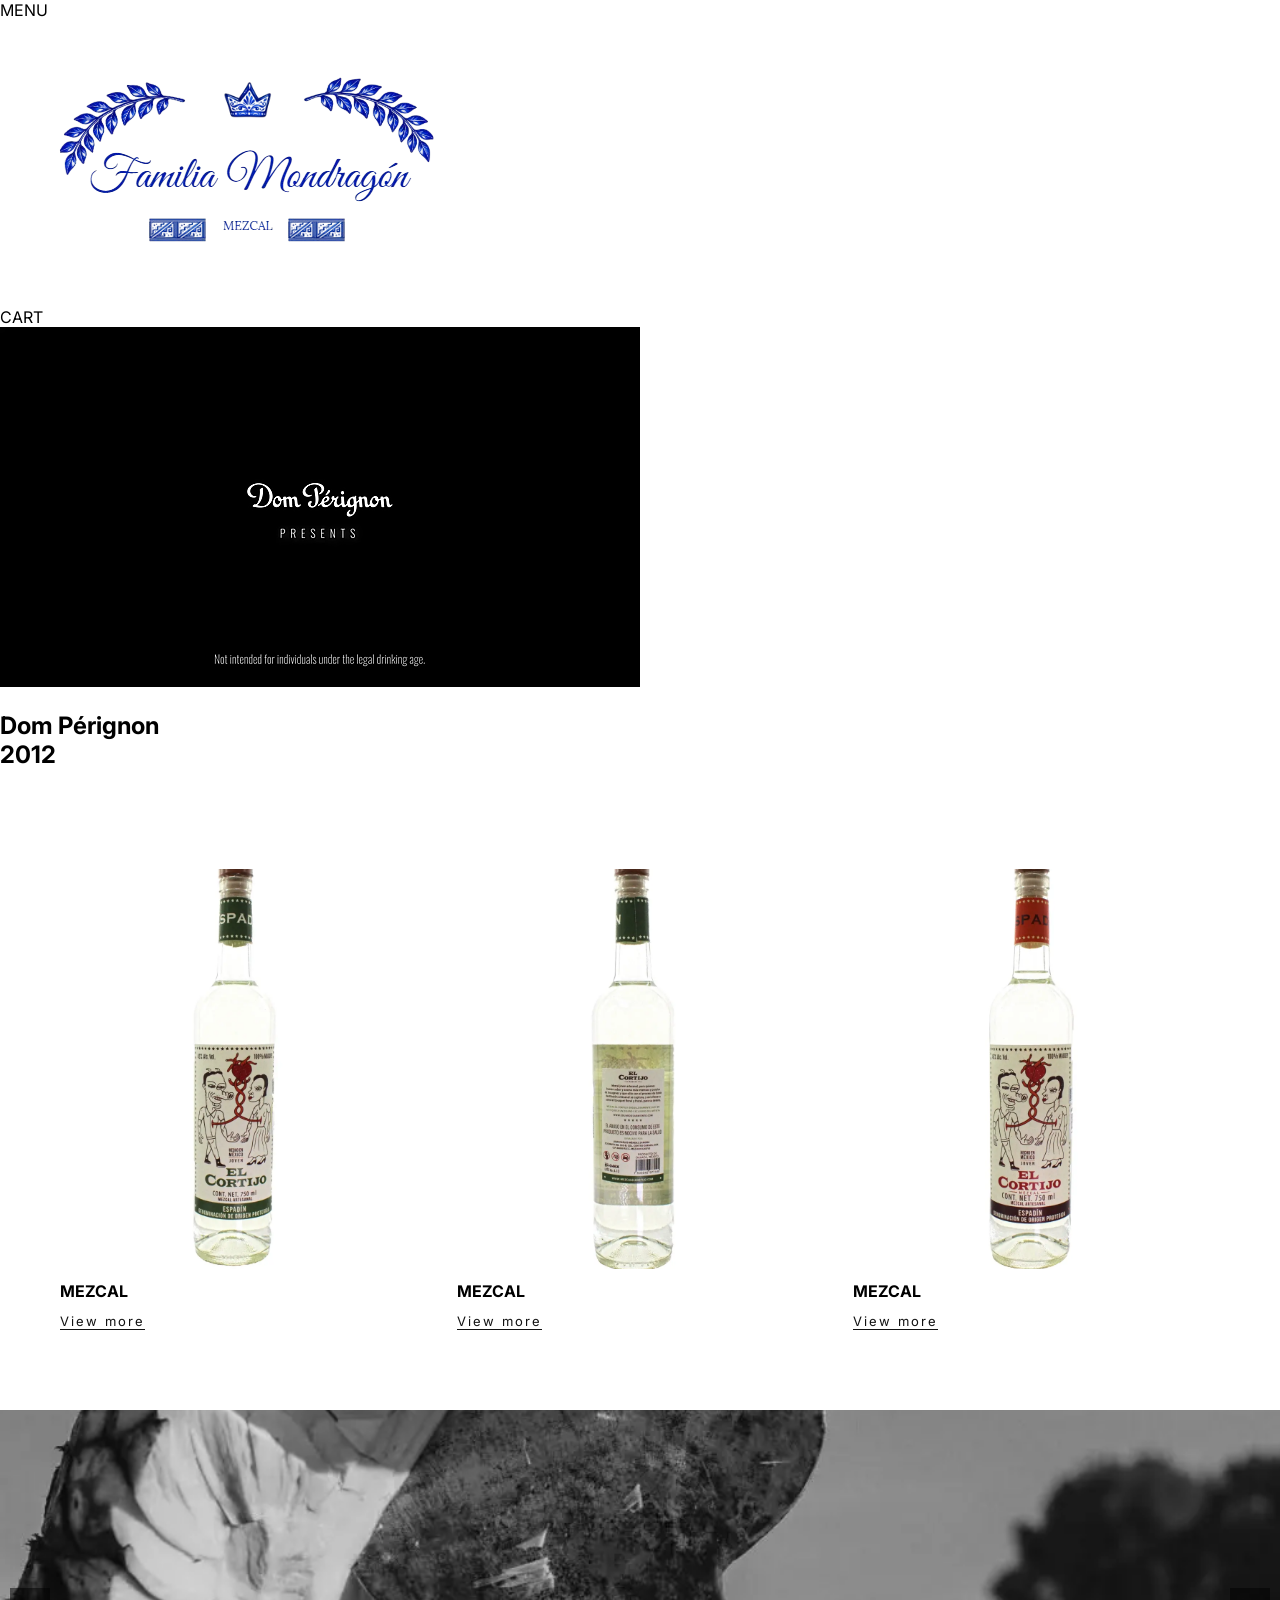
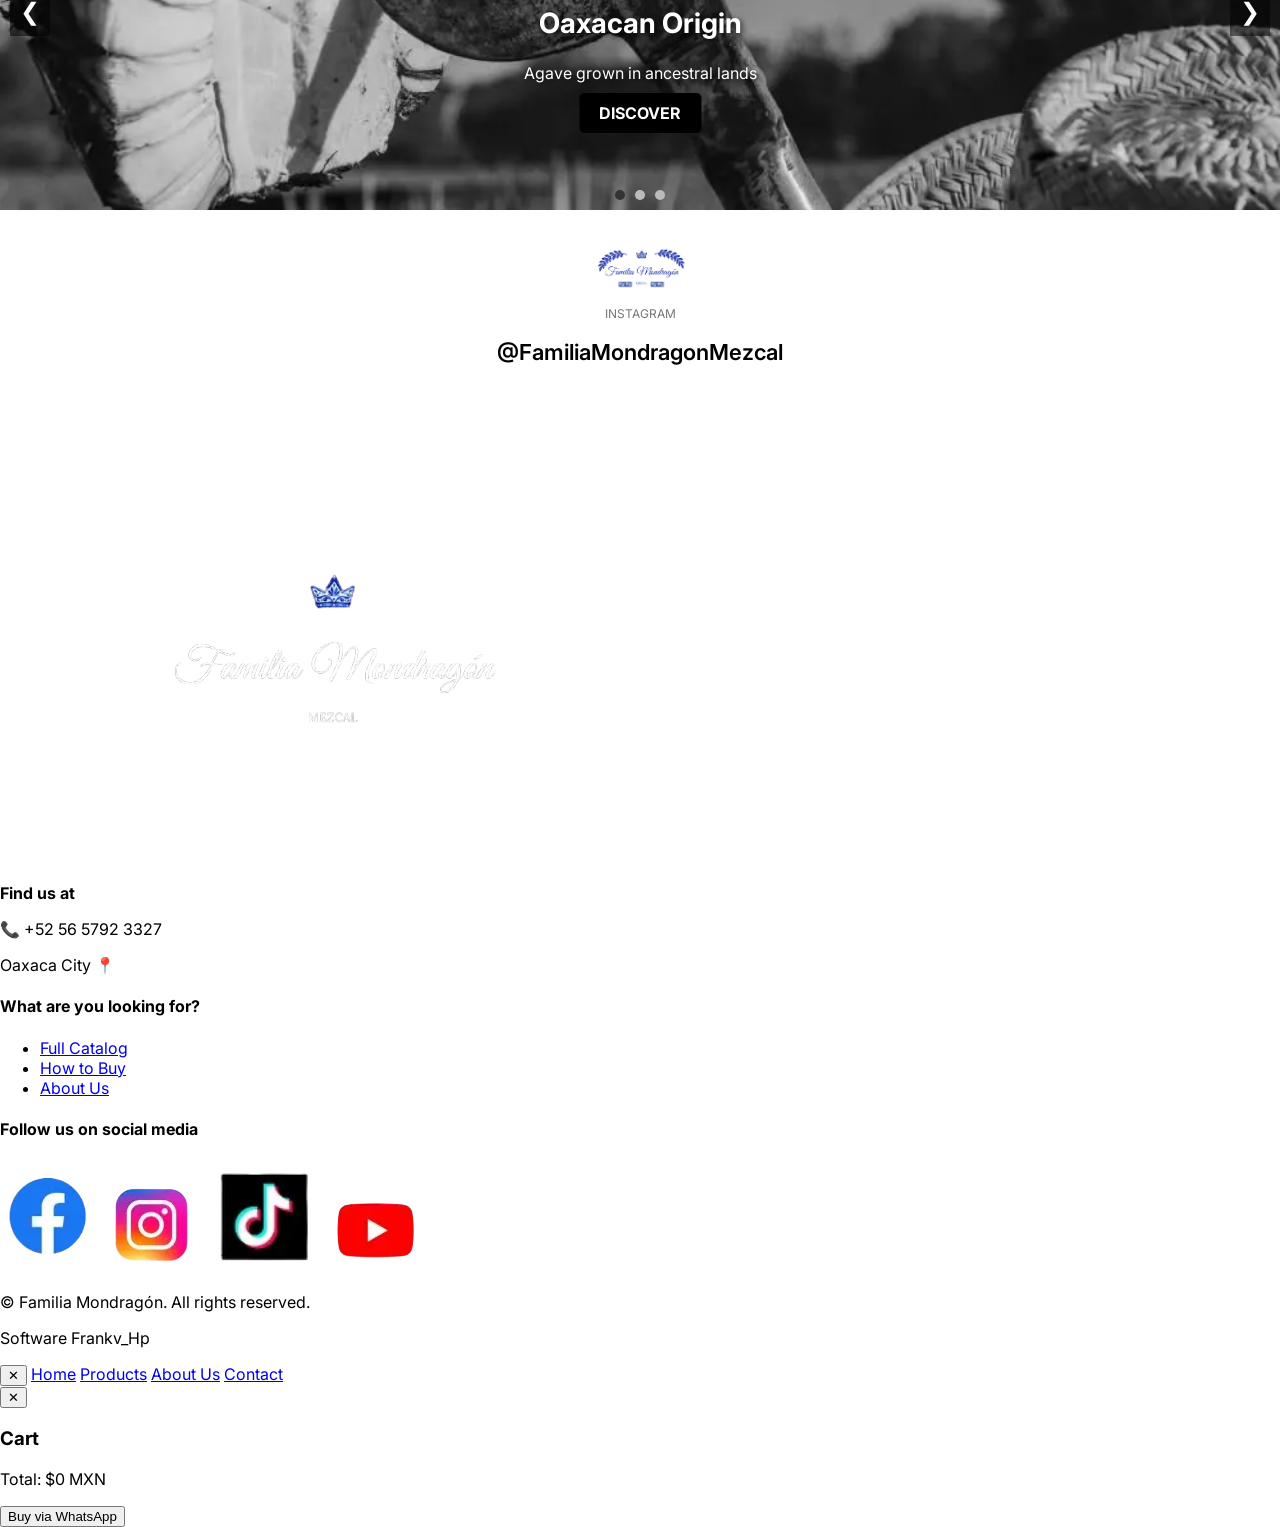
==== EN Home.html @ b88250da "Add files via upload" ====
<!DOCTYPE html>
<html lang="en">
<head>
<meta charset="UTF-8">
<meta name="viewport" content="width=device-width, initial-scale=1.0">

<title>Home</title>

<!-- Fuente correcta -->
<link href="https://fonts.googleapis.com/css2?family=Inter:wght@300;400;500;600&display=swap" rel="stylesheet">

<style>
:root{
  --bg: #000;
}
*{box-sizing:border-box}
body{
  margin:0;
  font-family:Inter,system-ui,sans-serif;
}
</style>

<link rel="stylesheet" href="css/menu.css">
<link rel="stylesheet" href="css/cart.css">
<link rel="stylesheet" href="css/footer.css">
</head>
<body>

<!-- ===== NAVBAR ===== -->
<header class="navbar" id="navbar">

  <div class="nav-left">
    <span class="menu-btn">MENU</span>
  </div>

  <div class="nav-center">
    <img src="IMAGES/LOGO.1.png" alt="logo">
  </div>

  <div class="nav-right">
    <span class="nav-link" id="cartText">CART</span>
  </div>

</header>

<!-- ===== HERO ===== -->
<section class="hero">
  <video autoplay muted loop playsinline>
    <source src="VIDEOS/vintage-2012---explosive-harmony---dom-pérignon.mp4" type="video/mp4">
  </video>

  <div class="hero-overlay"></div>

  <div class="hero-content">
    <h1>Dom Pérignon<br>2012</h1>
  </div>
</section>

<!-- ===== PRODUCTOS ===== -->
<section class="products-section">
  <div class="products">

    <div class="product">
      <img src="IMAGES/cortijo.webp">
      <h3>MEZCAL</h3>
      <a href="EN Mezcal El Cortijo.html" class="btn-product">View more</a>
    </div>

    <div class="product">
      <img src="IMAGES/cortijo2.webp">
      <h3>MEZCAL</h3>
      <a href="EN Mezcal El Cortijo.html" class="btn-product">View more</a>
    </div>

    <div class="product">
      <img src="IMAGES/cortijo3.webp">
      <h3>MEZCAL</h3>
      <a href="EN Mezcal El Cortijo.html" class="btn-product">View more</a>
    </div>

  </div>
</section>

<style>
.products-section .products {
  display: grid;
  grid-template-columns: repeat(3, 1fr);
  gap: 30px;
  padding: 80px 60px;
  background: white;
}
.products-section .product {
  display: flex;
  flex-direction: column;
  gap: 12px;
}
.products-section .product img {
  width: 100%;
  height: 400px;
  object-fit: cover;
}
.products-section .product h3 {
  font-size: 16px;
  margin: 0;
}
.products-section .btn-product {
  text-decoration: none;
  font-size: 13px;
  letter-spacing: 2px;
  color: #111;
  border-bottom: 1px solid #111;
  width: fit-content;
}
@media (max-width: 1024px) {
  .products-section .products {
    grid-template-columns: repeat(2, 1fr);
  }
}
@media (max-width: 600px) {
  .products-section .products {
    grid-template-columns: 1fr;
  }
}
</style>

<!-- Carrusel -->
<div class="carousel">
  <div class="carousel-inner">
    <div class="carousel-item active">
      <img src="IMAGES/AGAVE2.webp" alt="Banner 1">
      <div class="carousel-caption">
        <h2>Oaxacan Origin</h2>
        <p>Agave grown in ancestral lands</p>
        <a href="EN Products.html" class="btn">DISCOVER</a>
      </div>
    </div>
    <div class="carousel-item">
      <img src="IMAGES/AGAVE.webp" alt="Banner 2">
      <div class="carousel-caption">
        <h2>Premium Mezcal</h2>
        <p>Now available in limited edition</p>
        <a href="EN Catalog.html" class="btn">VIEW MORE</a>
      </div>
    </div>
    <div class="carousel-item">
      <img src="IMAGES/AGAVE3.webp" alt="Banner 3">
      <div class="carousel-caption">
        <h2>More than mezcal</h2>
        <p>An experience to share unique moments</p>
        <a href="EN About Us.html" class="btn">DISCOVER</a>
      </div>
    </div>
  </div>

  <!-- Botones -->
  <button class="prev">&#10094;</button>
  <button class="next">&#10095;</button>

  <!-- Indicadores -->
  <div class="dots"></div>
</div>

<style>.carousel {
  position: relative;
  max-width: 100%;
  overflow: hidden;
}

.carousel-inner {
  display: flex;
  transition: transform 0.5s ease-in-out;
}

.carousel-item {
  min-width: 100%;
  position: relative;
}

.carousel-item img {
  width: 100%;
  height: 400px;
  object-fit: cover;
}
.carousel-caption h2,
.carousel-caption p {
  color: #fff; /* texto blanco */
  text-shadow: 2px 2px 6px rgba(0,0,0,0.8);
}

.carousel-caption {
  position: absolute;
  bottom: 20%;
  left: 50%;
  transform: translateX(-50%);
  text-align: center;
  color: #ffffff;
}

.carousel-caption h2 {
  font-size: 28px;
  font-weight: bold;
}

.carousel-caption p {
  font-size: 16px;
  margin: 10px 0;
}

.btn {
  display: inline-block;
  background: #000;
  color: #fff;
  padding: 10px 20px;
  text-decoration: none;
  font-weight: bold;
  border-radius: 5px;
}

.prev, .next {
  position: absolute;
  top: 50%;
  transform: translateY(-50%);
  background: rgba(0,0,0,0.5);
  color: white;
  border: none;
  padding: 10px;
  cursor: pointer;
  font-size: 24px;
}

.prev { left: 10px; }
.next { right: 10px; }

.dots {
  text-align: center;
  position: absolute;
  bottom: 10px;
  width: 100%;
}

.dots span {
  display: inline-block;
  width: 10px;
  height: 10px;
  margin: 0 5px;
  background: #bbb;
  border-radius: 50%;
  cursor: pointer;
}

.dots .active {
  background: #333;
}
@media (max-width: 768px) {
  .carousel-item img {
    height: 250px; /* más bajo en móvil */
  }

  .carousel-caption h2 {
    font-size: 18px;
  }

  .carousel-caption p {
    font-size: 14px;
  }

  .btn {
    padding: 8px 16px;
    font-size: 14px;
  }
}
</style>
<script>const items = document.querySelectorAll('.carousel-item');
const dotsContainer = document.querySelector('.dots');
let index = 0;
let interval = setInterval(nextSlide, 5000);

// Crear dots
items.forEach((_, i) => {
  const dot = document.createElement('span');
  dot.addEventListener('click', () => showSlide(i));
  dotsContainer.appendChild(dot);
});
updateDots();

document.querySelector('.prev').addEventListener('click', prevSlide);
document.querySelector('.next').addEventListener('click', nextSlide);

function showSlide(i) {
  index = (i + items.length) % items.length;
  document.querySelector('.carousel-inner').style.transform = `translateX(-${index * 100}%)`;
  updateDots();
  resetInterval();
}

function nextSlide() { showSlide(index + 1); }
function prevSlide() { showSlide(index - 1); }

function updateDots() {
  document.querySelectorAll('.dots span').forEach((dot, i) => {
    dot.classList.toggle('active', i === index);
  });
}

function resetInterval() {
  clearInterval(interval);
  interval = setInterval(nextSlide, 5000);
}
</script>

<!-- ===== INSTAGRAM (CORREGIDO EXACTO) ===== -->
<section class="instagram-section">
<div class="ig-header">
  <img src="IMAGES/LOGO.1.png" class="ig-logo">
  <p class="ig-title">INSTAGRAM</p>
  <h2 class="ig-user">@FamiliaMondragonMezcal</h2>
</section>

<style>
.instagram-section {
  padding: 80px 10px;
  background: #fff;
  text-align: center;
  font-family: Inter, system-ui, sans-serif;
}
.ig-title {
  font-size: 12px;
  color: #777;
  margin-bottom: 10px;
}
.ig-user {
  font-size: 22px;
  font-weight: 600;
}
.ig-header {
  position: relative;
  text-align: center;
}

/* 🔥 LOGO LIBRE */
.ig-logo {
  position: absolute;
  top: -70px; /* ajustas */
  left: 50%;
  transform: translateX(-50%);

  height: 65px; /* control total */
}
</style>

<!-- Footer -->
  <footer class="footer">
    <div class="footer-container">
      <div class="footer-logo-contact">
        <h2><img src="IMAGES/LOGO.2.png" alt="Logo 1" class="logo1"></h2>
        <p><strong>Find us at</strong></p>
        <p>📞 +52 56 5792 3327</p>
        <p>Oaxaca City 📍</p>
      </div>
      <div class="footer-links">
        <h4>What are you looking for?</h4>
        <ul>
          <li><a href="EN Catalog.html">Full Catalog</a></li>
          <li><a href="EN Contact.html">How to Buy</a></li>
          <li><a href="EN About Us.html">About Us</a></li>

        </ul>
      </div>
      <div class="footer-social">
        <h4>Follow us on social media</h4>
        <div class="social-icons">
         <a href="https://www.facebook.com/share/1DsAjvWKL2/?mibextid=wwXIfr"><img src="IMAGES/FB8.webp" alt="Facebook" /></a>
          <a href="https://www.instagram.com/familiamondragonmezcal/"><img src="IMAGES/IG3.webp" alt="Instagram" /></a>
          <a href="https://www.tiktok.com/@familiamondragonmezcal"><img src="IMAGES/TT2.webp" alt="TikTok" /></a>
          <a href="https://www.youtube.com/@FamiliaMondrag%C3%B3n_Mezcal"><img src="IMAGES/YT4.webp" alt="YouTube" /></a>
        </div>
        
      </div>
    </div>
    <div class="footer-bottom">
      <p>© Familia Mondragón. All rights reserved.</p>
      <p>Software Frankv_Hp</p>
    </div>
  </footer>



<!-- ===== MENU ===== -->
<div class="side-menu" id="sideMenu">
  <button class="close-btn" id="closeMenu">✕</button>
  <a href="EN Home.html">Home</a>
  <a href="EN Products.html">Products</a>
  <a href="EN About Us.html">About Us</a>
  <a href="EN Contact.html">Contact</a>
</div>

<!-- ===== CARRITO ===== -->
<div class="cart-panel" id="cartPanel">
  <button class="close-btn" id="closeCart">✕</button>

  <h3>Cart</h3>

  <div id="cartItems"></div>

  <p>Total: <span id="cartTotal">$0 MXN</span></p>

  <button id="buyBtn">Buy via WhatsApp</button>
</div>







<script src="js/menu.js"></script>
<script src="js/cart.js"></script>

</body>
</html>
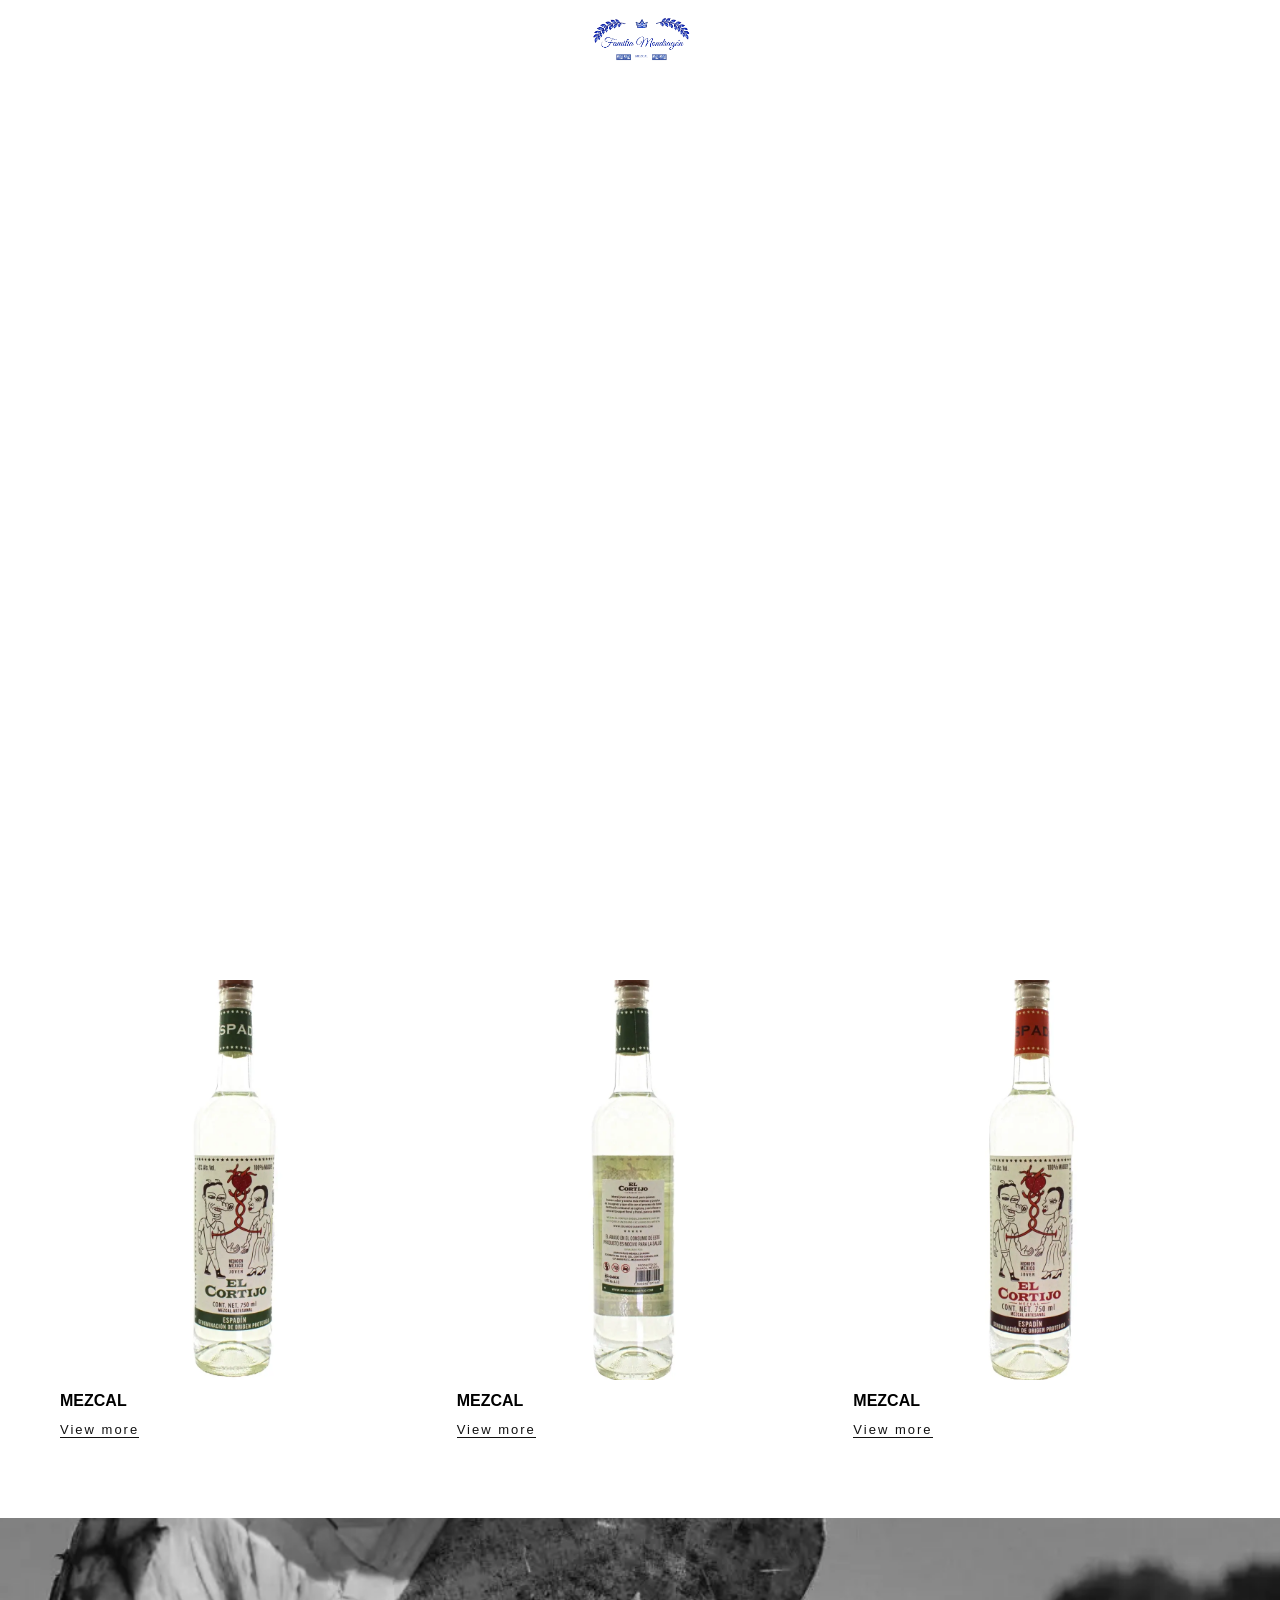
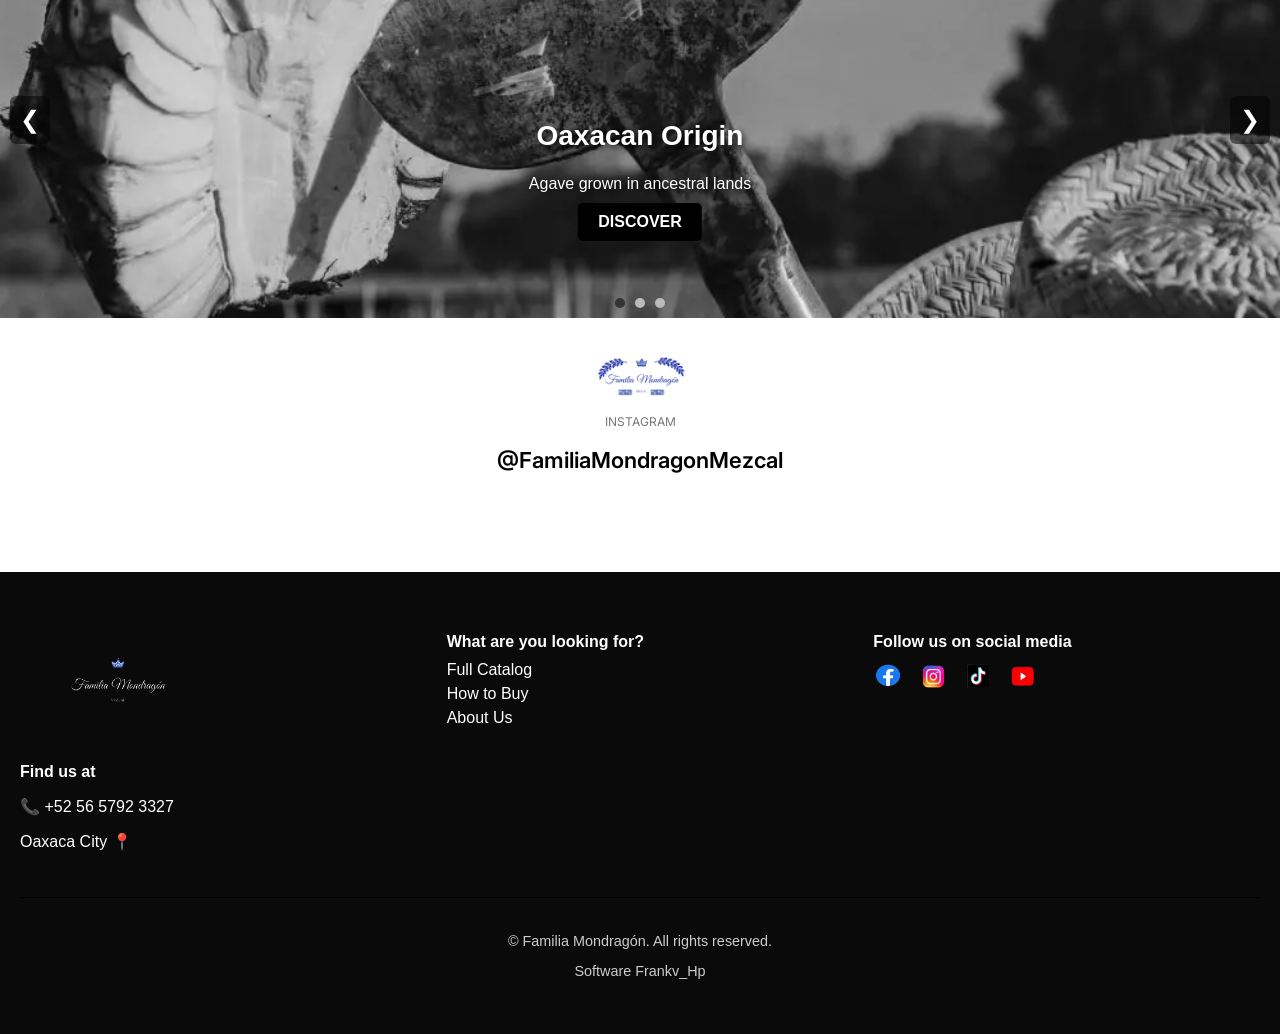
==== commit a45884f1: "Update EN Home.html" ====
--- a/EN Home.html
+++ b/EN Home.html
@@ -46,13 +46,13 @@
 <!-- ===== HERO ===== -->
 <section class="hero">
   <video autoplay muted loop playsinline>
-    <source src="VIDEOS/vintage-2012---explosive-harmony---dom-pérignon.mp4" type="video/mp4">
+    <source src="VIDEOS/FAMVID1.mp4" type="video/mp4">
   </video>
 
   <div class="hero-overlay"></div>
 
   <div class="hero-content">
-    <h1>Dom Pérignon<br>2012</h1>
+    <h1>FAM MONDRAGÓN<br>2026</h1>
   </div>
 </section>
 
@@ -417,4 +417,4 @@
 <script src="js/cart.js"></script>
 
 </body>
-</html>+</html>
--- a/css/menu.css
+++ b/css/menu.css
@@ -0,0 +1,214 @@
+body {
+  margin: 0;
+  font-family: Arial, sans-serif;
+}
+
+/* ===== NAVBAR ===== */
+.navbar {
+  position: fixed;
+  top: 0;
+  left: 0;
+  width: 100%;
+
+  height: 78px; /* 🔥 CLAVE */
+  padding: 0 30px;
+
+  display: grid;
+  grid-template-columns: 1fr auto 1fr;
+
+  align-items: center;
+
+  background: transparent;
+  transition: 0.4s ease;
+  z-index: 2000;
+}
+
+/* SCROLL */
+.navbar.scrolled {
+  background: #fff;
+  box-shadow: 0 2px 10px rgba(0,0,0,0.05);
+}
+
+/* COLUMNAS */
+.nav-left,
+.nav-right {
+  width: 100%;
+}
+
+/* IZQUIERDA */
+.nav-left {
+  display: flex;
+  justify-content: flex-start;
+}
+
+/* CENTRO */
+.nav-center {
+  display: flex;
+  justify-content: center;
+}
+
+.nav-center img {
+  height: 73px;
+}
+
+/* DERECHA */
+.nav-right {
+  display: flex;
+  justify-content: flex-end;
+}
+
+/* TEXTO */
+.menu-btn,
+.nav-link {
+  color: white;
+  cursor: pointer;
+  letter-spacing: 2px;
+  font-size: 13px;
+  transition: 0.3s ease;
+}
+
+/* COLOR AL HACER SCROLL */
+.navbar.scrolled .menu-btn,
+.navbar.scrolled .nav-link {
+  color: black;
+}
+
+/* ===== HERO ===== */
+.hero {
+  height: 100vh;
+  position: relative;
+  overflow: hidden;
+}
+
+.hero video {
+  width: 100%;
+  height: 100%;
+  object-fit: cover;
+  pointer-events: none;
+}
+
+.hero-overlay {
+  position: absolute;
+  width: 100%;
+  height: 100%;
+  background: linear-gradient(to bottom, rgba(0,0,0,0.6), transparent);
+}
+
+.hero-content {
+  position: absolute;
+  bottom: 60px;
+  left: 40px;
+  color: white;
+}
+
+
+/* ===== MENU LATERAL ===== */
+.side-menu {
+  position: fixed;
+  top: 0;
+  left: 0;
+  width: 320px;
+  height: 100%;
+
+  background: rgba(255,255,255,0.97);
+  backdrop-filter: blur(12px);
+
+  padding: 80px 40px 40px; /* 🔥 espacio arriba */
+  z-index: 3000;
+
+  transform: translateX(-100%);
+  transition: 0.5s ease;
+
+  display: flex;
+  flex-direction: column;
+  align-items: flex-start; /* 🔥 alineación real */
+  gap: 25px;
+}
+
+.side-menu.active {
+  transform: translateX(0);
+}
+
+/* ===== LINKS ===== */
+.side-menu a {
+  text-decoration: none;
+  font-size: 20px;
+  letter-spacing: 2px;
+  color: #111;
+
+  transition: 0.3s ease;
+  position: relative;
+}
+
+/* HOVER FINO */
+.side-menu a:hover {
+  color: #000;
+  letter-spacing: 3px;
+}
+
+/* LINEA ANIMADA */
+.side-menu a::after {
+  content: "";
+  position: absolute;
+  left: 0;
+  bottom: -6px;
+  width: 0%;
+  height: 2px;
+  background: #111;
+  transition: 0.3s ease;
+}
+
+.side-menu a:hover::after {
+  width: 50%;
+}
+
+/* ===== BOTÓN CERRAR ===== */
+.close-btn {
+  position: absolute;
+  top: 25px;
+  right: 25px;
+  font-size: 22px;
+  background: none;
+  border: none;
+  cursor: pointer;
+}
+
+
+/* 🔥 ASEGURAR VISIBILIDAD DEL CART */
+.nav-right {
+  display: flex;
+  justify-content: flex-end;
+  align-items: center;
+}
+
+/* 🔥 FORZAR VISIBILIDAD */
+#cartText {
+  display: inline-block;
+  position: relative;
+  z-index: 2100;
+}
+.menu-btn,
+.nav-link {
+  color: white;
+}
+
+/* cuando baja */
+.navbar.scrolled .menu-btn,
+.navbar.scrolled .nav-link {
+  color: black;
+}
+/* BOTÓN CERRAR (X) */
+.close-btn {
+  position: absolute;
+  top: 20px;
+  right: 20px;
+
+  font-size: 26px;
+  color: #000; /* 🔥 cambia a blanco si tu fondo es oscuro */
+
+  background: none;
+  border: none;
+  cursor: pointer;
+
+  z-index: 9999;
+}
--- a/css/cart.css
+++ b/css/cart.css
@@ -0,0 +1,108 @@
+.cart-panel { 
+  position: fixed;
+  top: 0;
+  right: 0;
+  width: 320px;
+  height: 100%;
+
+  background: rgba(255,255,255,0.98);
+  backdrop-filter: blur(12px);
+
+  padding: 20px; /* 🔥 bajamos padding */
+  z-index: 4000;
+
+  transform: translateX(100%);
+  transition: 0.4s ease;
+
+  display: flex;              /* 🔥 CLAVE */
+  flex-direction: column;     /* 🔥 CLAVE */
+}
+
+.cart-panel.active {
+  transform: translateX(0);
+}
+
+/* 🔥 BOTÓN CERRAR */
+.close-btn {
+  position: absolute;
+  top: 15px;
+  right: 15px;
+  font-size: 20px;
+  background: none;
+  border: none;
+  cursor: pointer;
+}
+
+/* 🔥 CONTENEDOR DE PRODUCTOS */
+#cartItems {
+  flex: 1;                 /* 🔥 ocupa espacio */
+  overflow-y: auto;        /* 🔥 scroll */
+  margin-top: 40px;
+}
+
+/* 🔥 ITEM */
+.cart-item {
+  display: flex;
+  align-items: center;
+  gap: 10px;
+  margin-bottom: 15px;
+  border-bottom: 1px solid #eee;
+  padding-bottom: 10px;
+}
+
+.cart-item img {
+  width: 50px;
+  height: 50px;
+  object-fit: cover;
+}
+
+/* 🔥 INFO */
+.cart-item p {
+  margin: 0;
+  font-size: 13px;
+}
+
+/* 🔥 BOTÓN ELIMINAR */
+.cart-item button {
+  margin-left: auto;
+  background: none;
+  border: none;
+  font-size: 16px;
+  cursor: pointer;
+}
+
+/* 🔥 TOTAL */
+#cartTotal {
+  font-weight: bold;
+}
+
+/* 🔥 BOTÓN COMPRAR */
+#buyBtn {
+  margin-top: 15px;
+  padding: 12px;
+  border: none;
+  background: black;
+  color: white;
+  cursor: pointer;
+}
+.qty-control {
+  display: flex;
+  align-items: center;
+  gap: 8px;
+  margin: 5px 0;
+}
+
+.qty-control button {
+  width: 25px;
+  height: 25px;
+  border: none;
+  background: black;
+  color: white;
+  cursor: pointer;
+  font-size: 14px;
+}
+
+.qty-control span {
+  min-width: 20px;
+  text-align: center;
+}
--- a/css/footer.css
+++ b/css/footer.css
@@ -0,0 +1,118 @@
+/* ====== FOOTER ====== */
+.footer {
+  background: #0a0a0a;
+  color: #fff;
+  padding: 40px 20px;
+  font-family: sans-serif;
+}
+
+.footer-container {
+  display: flex;
+  flex-wrap: wrap;
+  justify-content: space-between;
+  gap: 40px;
+}
+
+.footer-logo-contact,
+.footer-links,
+.footer-social {
+  flex: 1;
+  min-width: 250px;
+}
+
+.footer h2,
+.footer h4 {
+  margin-bottom: 10px;
+}
+
+.footer-links ul {
+  list-style: none;
+  padding: 0;
+  margin: 0;
+}
+
+.footer-links ul li {
+  margin: 6px 0;
+}
+
+.footer-links ul li a {
+  color: #fff;
+  text-decoration: none;
+  transition: color 0.3s;
+}
+
+.footer-links ul li a:hover {
+  color: #FFD700;
+}
+
+.footer-links ul li a:visited {
+  color: #fff;
+}
+
+.social-icons {
+  display: flex;
+  gap: 15px;
+  margin: 10px 0;
+}
+
+.social-icons img {
+  width: 30px;
+  height: 30px;
+}
+
+.ampi-logo {
+  margin-top: 10px;
+  width: 80px;
+}
+
+.footer-bottom {
+  text-align: center;
+  border-top: 1px solid #000000;
+  margin-top: 30px;
+  padding-top: 20px;
+  font-size: 0.9em;
+  color: #ccc;
+}
+
+.logo {
+  height: 60px;
+  width: auto;
+  max-height: 80px;
+}
+
+.logo1 {
+  height: 110px;
+  width: auto;
+  max-height: 130px;
+}
+
+/* Enlaces sin color morado ni subrayado */
+a,
+a:visited,
+a:hover,
+a:active {
+  text-decoration: none;
+  color: inherit;
+}
+
+/* Botones tipo enlace uniformes */
+button,
+.btn-detalles,
+.btn-vermas {
+  text-decoration: none;
+  color: #fff;
+  background-color: #111;
+  border: none;
+  border-radius: 6px;
+  padding: 8px 16px;
+  cursor: pointer;
+  transition: 0.3s;
+}
+
+/* Hover */
+button:hover,
+.btn-detalles:hover,
+.btn-vermas:hover {
+  background-color: #fffffd;
+  color: #111;
+}
